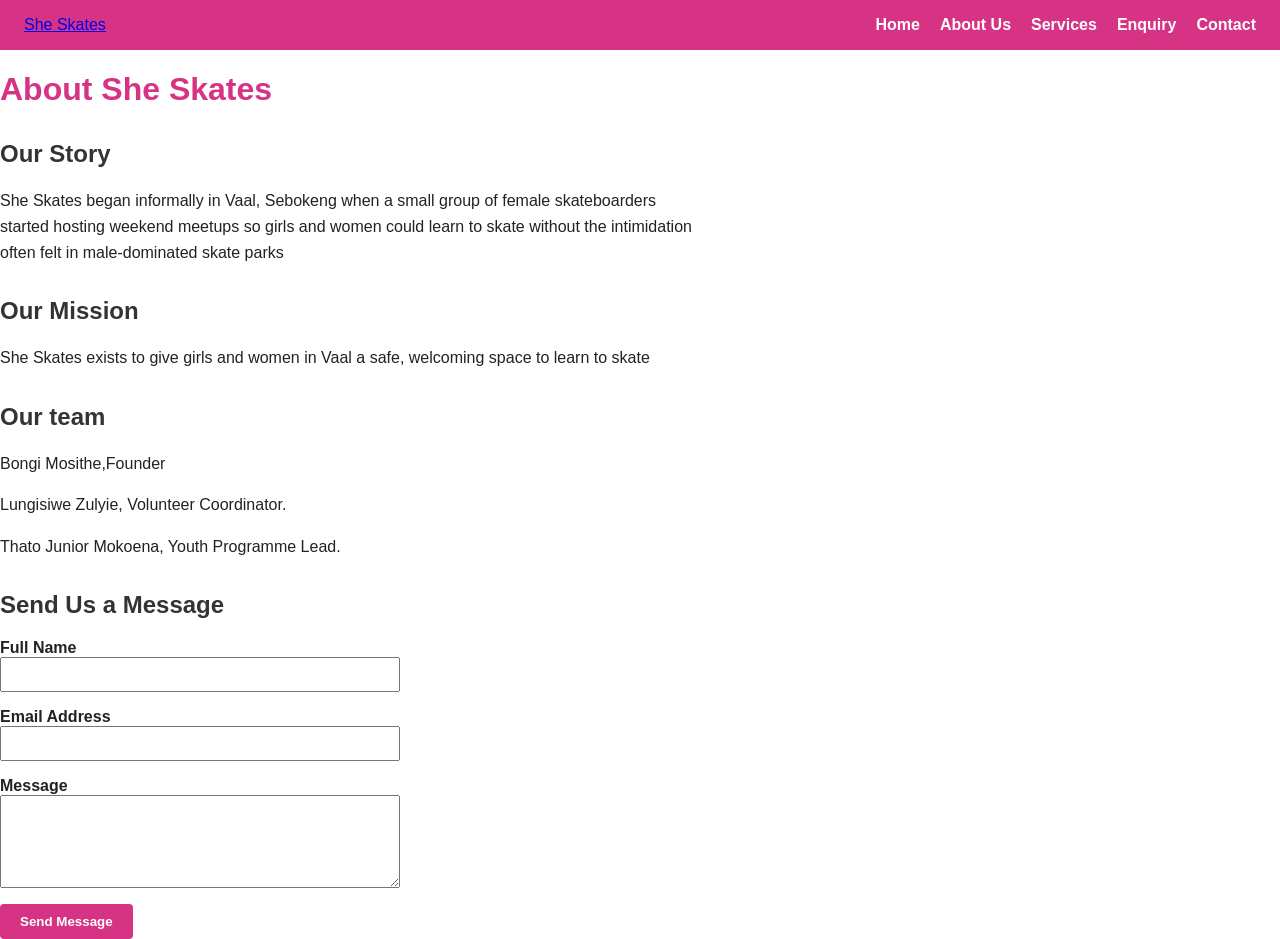
==== about.html @ 8bc1c8c0 "Initial commit" ====
<!DOCTYPE html>
<html lang="en">
<head>
 <meta charset="UTF-8">
  <meta name="viewport" content="width=device-width, initial-scale=1.0">
  <title>About Us | She Skates</title>
  <link rel="stylesheet" href="css/style.css">
</head>
<body>
    <header> <a href="index.html">She Skates</a> <nav> <ul> <li><a href="index.html">Home</a></li> <li><a href="about.html">About Us</a></li> <li><a href="services.html">Services</a></li> <li><a href="enquiry.html">Enquiry</a></li> <li><a href="contact.html">Contact</a></li> </ul> </nav> </header>
<h1> About She Skates</h1>
<h2> Our Story</h2>
<p>She Skates began informally in Vaal, Sebokeng when a small group of female skateboarders started hosting weekend meetups so girls and women could learn to skate without the intimidation often felt in male-dominated skate parks</p>
<h2>Our Mission</h2>
<p>She Skates exists to give girls and women in Vaal a safe, welcoming space to learn to skate</p>
<h2>Our team</h2>
<p> Bongi Mosithe,Founder</p>
<p>Lungisiwe Zulyie, Volunteer Coordinator.</p>
<p>Thato Junior Mokoena, Youth Programme Lead.</p>
<script src="js/script.js"></script>
<h2>Send Us a Message</h2> 
<form>
   <label for="c-name">Full Name</label> 
   <input type="text" id="c-name" name="c-name" required> 
   <label for="c-email">Email Address</label> 
   <input type="email" id="c-email" name="c-email" required> 
   <label for="c-message">Message</label>
    <textarea id="c-message" name="c-message" rows="5"></textarea> 
    <button type="submit">Send Message</button>  
</form>
</body>
</html>
---- css/style.css ----
body { font-family: Arial, sans-serif; margin: 0; padding: 0; color: #222; } 
header { background-color: #d63384; padding: 16px 24px; display: flex; align-items: center; justify-content: space-between; }
 nav ul { list-style: none; display: flex; gap: 20px; margin: 0; padding: 0; } nav a { color: white; text-decoration: none; font-weight: bold; } nav a:hover { text-decoration: underline; }
 h1 { color: #d63384; } h2 { color: #333; margin-top: 32px; } p { line-height: 1.6; max-width: 700px;} 
  input, select, textarea { display: block; margin-bottom: 16px; padding: 8px; width: 100%; max-width: 400px; box-sizing: border-box; } label { display: block; font-weight: bold; margin-top: 12px; }
  button { background-color: #d63384; color: white; border: none; padding: 10px 20px; border-radius: 4px; cursor: pointer; font-weight: bold; } button:hover { background-color: #a8296b; } 
   footer { background-color: #222; color: white; text-align: center; padding: 16px; margin-top: 40px; } (You'll need a <footer> tag with something like <p>&copy; 2026 She Skates</p>
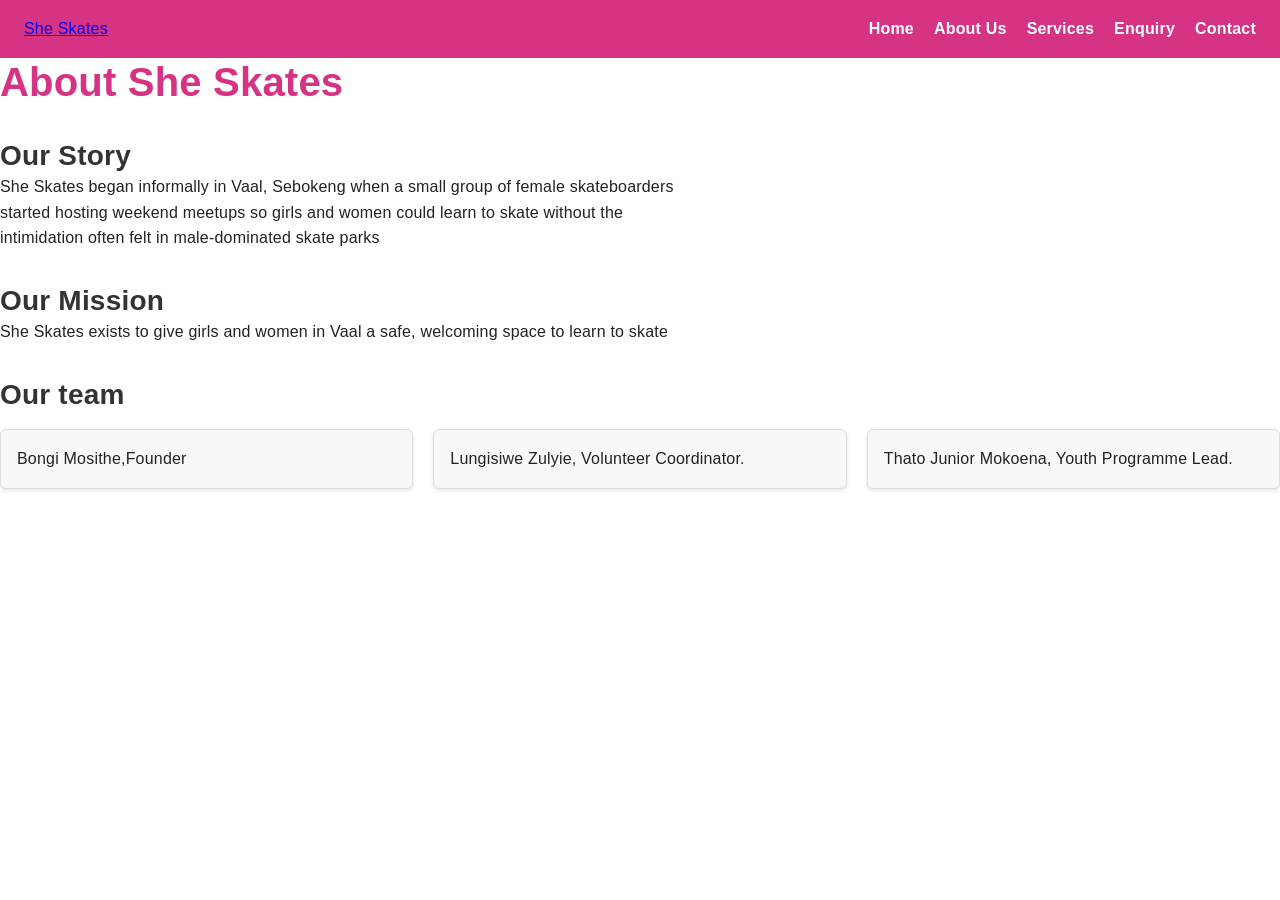
==== commit ed7f1cba: "Part 2: Added CSS styling, layout, and responsive design" ====
--- a/about.html
+++ b/about.html
@@ -14,20 +14,12 @@
 <h2>Our Mission</h2>
 <p>She Skates exists to give girls and women in Vaal a safe, welcoming space to learn to skate</p>
 <h2>Our team</h2>
+<div class="team-grid">
 <p> Bongi Mosithe,Founder</p>
 <p>Lungisiwe Zulyie, Volunteer Coordinator.</p>
 <p>Thato Junior Mokoena, Youth Programme Lead.</p>
+</div>
 <script src="js/script.js"></script>
-<h2>Send Us a Message</h2> 
-<form>
-   <label for="c-name">Full Name</label> 
-   <input type="text" id="c-name" name="c-name" required> 
-   <label for="c-email">Email Address</label> 
-   <input type="email" id="c-email" name="c-email" required> 
-   <label for="c-message">Message</label>
-    <textarea id="c-message" name="c-message" rows="5"></textarea> 
-    <button type="submit">Send Message</button>  
-</form>
 </body>
 </html>
 
--- a/css/style.css
+++ b/css/style.css
@@ -1,8 +1,83 @@
-body { font-family: Arial, sans-serif; margin: 0; padding: 0; color: #222; } 
+/* CSS Reset - removes browser default spacing for consistent styling across browsers */
+* {
+     margin: 0;
+     padding: 0;
+     box-sizing: border-box;
+}
+body { font-family: Arial, sans-serif; margin: 0; padding: 0; color: #222; font-size: 16px; line-height: 1.6; letter-spacing: 0.2px; } 
 header { background-color: #d63384; padding: 16px 24px; display: flex; align-items: center; justify-content: space-between; }
  nav ul { list-style: none; display: flex; gap: 20px; margin: 0; padding: 0; } nav a { color: white; text-decoration: none; font-weight: bold; } nav a:hover { text-decoration: underline; }
- h1 { color: #d63384; } h2 { color: #333; margin-top: 32px; } p { line-height: 1.6; max-width: 700px;} 
+ h1 { color: #d63384; font-size: 2.5rem; font-weight: 700; line-height: 1.2; } h2 { color: #333; margin-top: 32px; font-size:  1.75rem; font-weight: 600; line-height: 1.3;} p { line-height: 1.6; max-width: 700px;} 
   input, select, textarea { display: block; margin-bottom: 16px; padding: 8px; width: 100%; max-width: 400px; box-sizing: border-box; } label { display: block; font-weight: bold; margin-top: 12px; }
   button { background-color: #d63384; color: white; border: none; padding: 10px 20px; border-radius: 4px; cursor: pointer; font-weight: bold; } button:hover { background-color: #a8296b; } 
-   footer { background-color: #222; color: white; text-align: center; padding: 16px; margin-top: 40px; } (You'll need a <footer> tag with something like <p>&copy; 2026 She Skates</p>
-   +   footer { background-color: #222; color: white; text-align: center; padding: 16px; margin-top: 40px; } 
+   .team-grid {
+    display: grid;
+    grid-template-columns:  repeat(3, 1fr);
+    gap: 1.25em;
+    margin-top: 1em;
+}
+.team-grid p {
+    background-color: #f8f8f8;
+    border: 1px solid #ddd;
+    border-radius: 6px;
+    padding: 16px;
+    box-shadow: 0 2px 4px rgba(0,0,0,0.1);
+}
+.programme-grid {
+    display: grid;
+    grid-template-columns: repeat(2, 1fr);
+    gap: 1.5em;
+    margin-top: 1.5em;
+}
+
+.programme-card {
+    padding: 1em;
+    border: 1px solid #ddd;
+    border-radius: 6px;
+}
+nav a:focus {
+    outline: 2px solid white;
+    outline-offset: 2px;
+}
+
+nav a:active {
+    color: #ffe4ec;
+}
+
+button:focus {
+    outline: 2px solid #d63384;
+    outline-offset: 2px;
+}
+
+button:active {
+    background-color: #7a1d4d;
+}
+@media (max-width: 768px) {
+    header {
+        flex-direction: column;
+        align-items: flex-start;
+        gap: 12px;
+    }
+
+    nav ul {
+        flex-direction: column;
+        gap: 12px;
+    }
+
+    .team-grid {
+        grid-template-columns: 1fr;
+    }
+
+    .programme-grid {
+        grid-template-columns: 1fr;
+    }
+
+    h1 {
+        font-size: 2rem;
+    }
+
+    h2 {
+        font-size: 1.4rem;
+    }
+}
